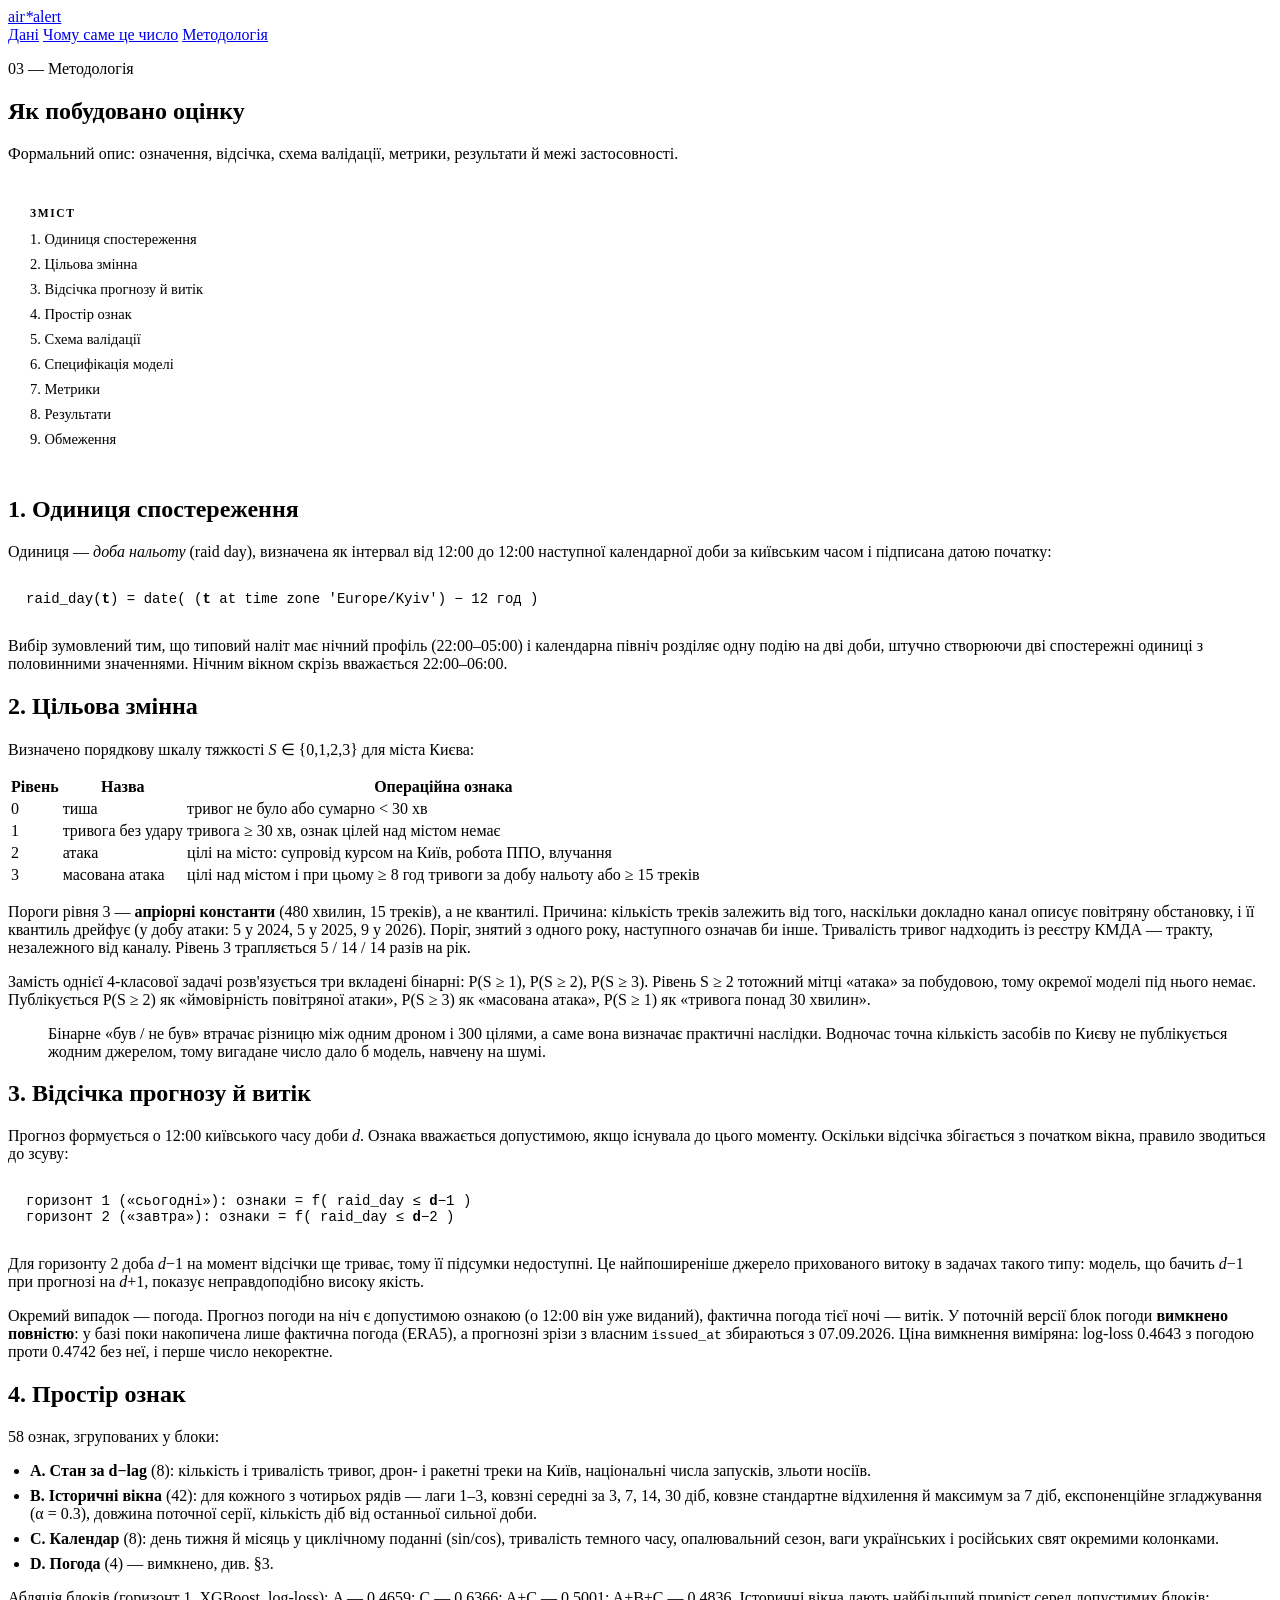
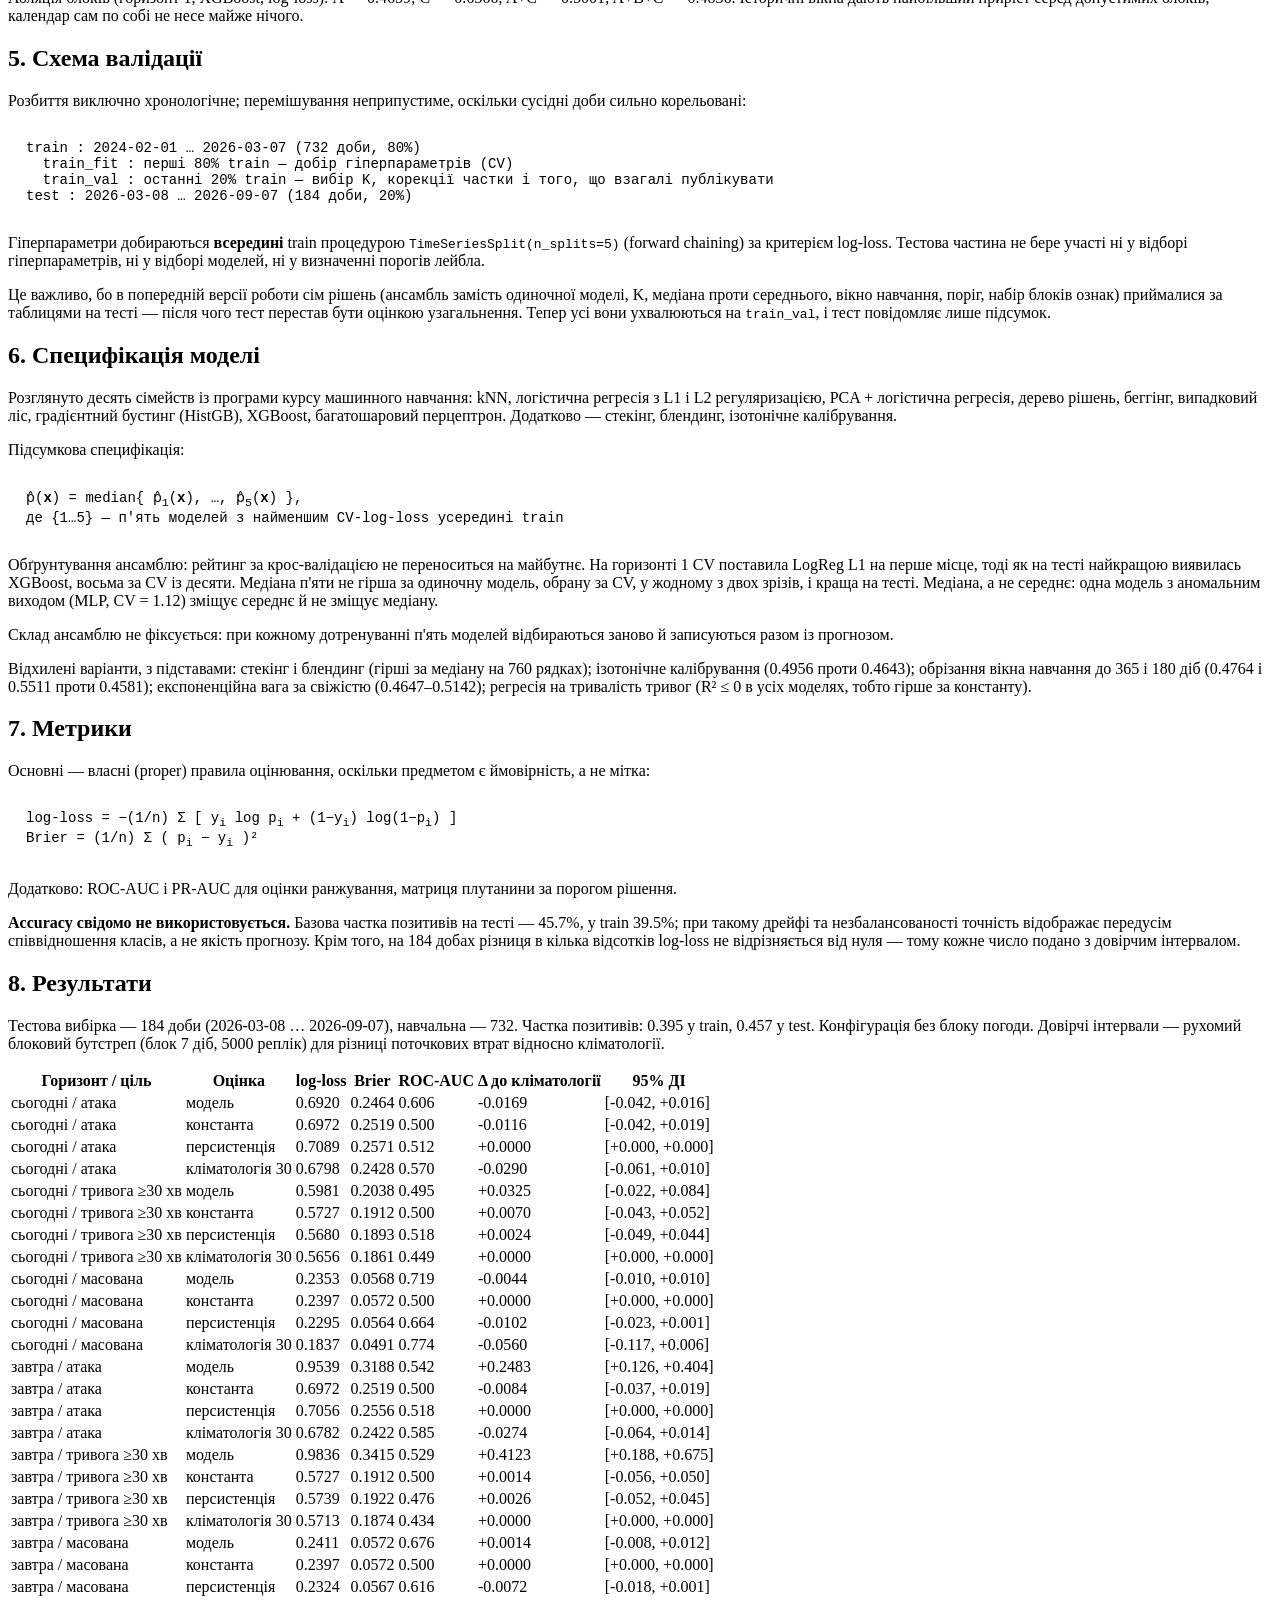
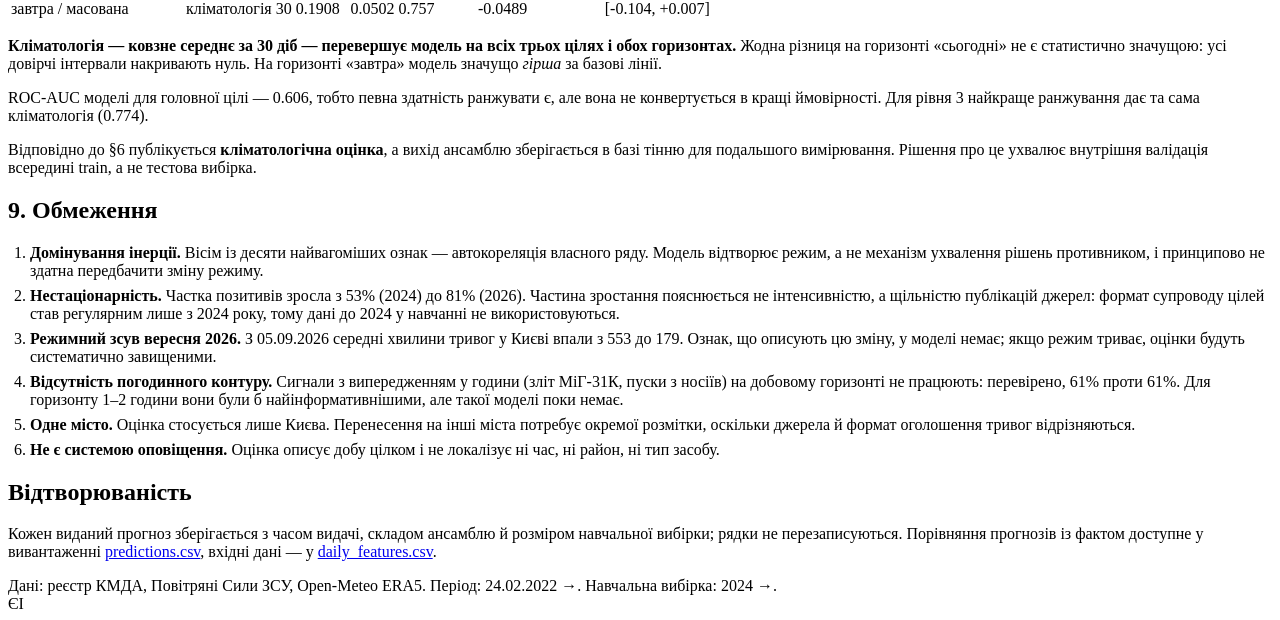
==== site/methodology.html @ 777283cc "Модель, публічний сайт і наскрізне виправлення даних Модель прогнозу повітряних атак на Київ, сайт a" ====
<!doctype html>
<html lang="uk">
<head>
<meta charset="utf-8">
<meta name="viewport" content="width=device-width,initial-scale=1,viewport-fit=cover">
<link rel="preconnect" href="https://fonts.googleapis.com">
<link rel="preconnect" href="https://fonts.gstatic.com" crossorigin>
<link href="https://fonts.googleapis.com/css2?family=Onest:wght@400;500;600;700;800&family=Unbounded:wght@700;800&display=swap" rel="stylesheet">
<link rel="stylesheet" href="/s.css">
<title>Методологія — airalert</title>
<meta name="description" content="Означення цільової змінної, відсічка й витік, схема крос-валідації, формули метрик, склад ансамблю, обмеження.">
<style>
.f{background:var(--card);border:1px solid var(--line);border-radius:12px;
  padding:14px 18px;margin:16px 0;font-family:ui-monospace,SFMono-Regular,Menlo,monospace;
  font-size:14px;overflow-x:auto}
.f b{color:var(--pink);font-weight:700}
ol,ul{padding-left:22px}
li{margin:7px 0}
.toc{background:var(--card);border:1px solid var(--line);border-radius:16px;
  padding:18px 22px;margin:26px 0}
.toc a{display:block;font-size:14.5px;padding:4px 0;text-decoration:none;color:var(--body)}
.toc a:hover{color:var(--pink)}
.toc b{font-size:11.5px;letter-spacing:.14em;text-transform:uppercase;color:var(--soft);
  display:block;margin-bottom:8px}
</style>
</head>
<body>
<header class="top"><div class="wrap">
  <a class="mark" href="/">air<i>*</i>alert</a>
  <nav><a href="/data.html">Дані</a>
       <a href="/why.html">Чому саме це число</a>
       <a href="/methodology.html" aria-current="page">Методологія</a></nav>
</div></header>

<main class="wrap narrow">
<section class="head">
  <p class="kicker">03 — Методологія</p>
  <h1>Як побудовано оцінку</h1>
  <p class="lead">Формальний опис: означення, відсічка, схема валідації, метрики,
  результати й межі застосовності.</p>
</section>

<div class="toc"><b>Зміст</b>
  <a href="#s1">1. Одиниця спостереження</a>
  <a href="#s2">2. Цільова змінна</a>
  <a href="#s3">3. Відсічка прогнозу й витік</a>
  <a href="#s4">4. Простір ознак</a>
  <a href="#s5">5. Схема валідації</a>
  <a href="#s6">6. Специфікація моделі</a>
  <a href="#s7">7. Метрики</a>
  <a href="#s8">8. Результати</a>
  <a href="#s9">9. Обмеження</a>
</div>

<h2 id="s1">1. Одиниця спостереження</h2>
<p>Одиниця — <i>доба нальоту</i> (raid day), визначена як інтервал від 12:00 до
12:00 наступної календарної доби за київським часом і підписана датою початку:</p>
<div class="f">raid_day(<b>t</b>) = date( (<b>t</b> at time zone 'Europe/Kyiv') − 12 год )</div>
<p>Вибір зумовлений тим, що типовий наліт має нічний профіль (22:00–05:00) і
календарна північ розділяє одну подію на дві доби, штучно створюючи дві
спостережні одиниці з половинними значеннями. Нічним вікном скрізь вважається
22:00–06:00.</p>

<h2 id="s2">2. Цільова змінна</h2>
<p>Визначено порядкову шкалу тяжкості <i>S</i> ∈ {0,1,2,3} для міста Києва:</p>
<div class="scroll"><table>
<thead><tr><th>Рівень</th><th>Назва</th><th>Операційна ознака</th></tr></thead>
<tbody>
<tr><td>0</td><td>тиша</td><td>тривог не було або сумарно &lt; 30 хв</td></tr>
<tr><td>1</td><td>тривога без удару</td><td>тривога ≥ 30 хв, ознак цілей над містом немає</td></tr>
<tr><td>2</td><td>атака</td><td>цілі на місто: супровід курсом на Київ, робота ППО, влучання</td></tr>
<tr><td>3</td><td>масована атака</td><td>цілі над містом і при цьому ≥ 8 год тривоги за добу нальоту або ≥ 15 треків</td></tr>
</tbody></table></div>
<p>Пороги рівня 3 — <b>апріорні константи</b> (480 хвилин, 15 треків), а не
квантилі. Причина: кількість треків залежить від того, наскільки докладно канал
описує повітряну обстановку, і її квантиль дрейфує (у добу атаки: 5 у 2024,
5 у 2025, 9 у 2026). Поріг, знятий з одного року, наступного означав би інше.
Тривалість тривог надходить із реєстру КМДА — тракту, незалежного від каналу.
Рівень 3 трапляється 5 / 14 / 14 разів на рік.</p>
<p>Замість однієї 4-класової задачі розв'язується три вкладені бінарні:
P(S ≥ 1), P(S ≥ 2), P(S ≥ 3). Рівень S ≥ 2 тотожний мітці «атака» за побудовою,
тому окремої моделі під нього немає. Публікується P(S ≥ 2) як «ймовірність повітряної
атаки», P(S ≥ 3) як «масована атака», P(S ≥ 1) як «тривога понад 30 хвилин».</p>
<blockquote>Бінарне «був / не був» втрачає різницю між одним дроном і 300 цілями,
а саме вона визначає практичні наслідки. Водночас точна кількість засобів по
Києву не публікується жодним джерелом, тому вигадане число дало б модель,
навчену на шумі.</blockquote>

<h2 id="s3">3. Відсічка прогнозу й витік</h2>
<p>Прогноз формується о 12:00 київського часу доби <i>d</i>. Ознака вважається
допустимою, якщо існувала до цього моменту. Оскільки відсічка збігається з
початком вікна, правило зводиться до зсуву:</p>
<div class="f">горизонт 1 («сьогодні»): ознаки = f( raid_day ≤ <b>d</b>−1 )<br>
горизонт 2 («завтра»):   ознаки = f( raid_day ≤ <b>d</b>−2 )</div>
<p>Для горизонту 2 доба <i>d</i>−1 на момент відсічки ще триває, тому її підсумки
недоступні. Це найпоширеніше джерело прихованого витоку в задачах такого типу:
модель, що бачить <i>d</i>−1 при прогнозі на <i>d</i>+1, показує неправдоподібно
високу якість.</p>
<p>Окремий випадок — погода. Прогноз погоди на ніч є допустимою ознакою (о 12:00
він уже виданий), фактична погода тієї ночі — витік. У поточній версії блок
погоди <b>вимкнено повністю</b>: у базі поки накопичена лише фактична погода
(ERA5), а прогнозні зрізи з власним <code>issued_at</code> збираються з
07.09.2026. Ціна вимкнення виміряна: log-loss 0.4643 з погодою проти 0.4742 без
неї, і перше число некоректне.</p>

<h2 id="s4">4. Простір ознак</h2>
<p>58 ознак, згрупованих у блоки:</p>
<ul>
<li><b>A. Стан за d−lag</b> (8): кількість і тривалість тривог, дрон- і ракетні
треки на Київ, національні числа запусків, зльоти носіїв.</li>
<li><b>B. Історичні вікна</b> (42): для кожного з чотирьох рядів — лаги 1–3,
ковзні середні за 3, 7, 14, 30 діб, ковзне стандартне відхилення й максимум за
7 діб, експоненційне згладжування (α = 0.3), довжина поточної серії, кількість
діб від останньої сильної доби.</li>
<li><b>C. Календар</b> (8): день тижня й місяць у циклічному поданні
(sin/cos), тривалість темного часу, опалювальний сезон, ваги українських і
російських свят окремими колонками.</li>
<li><b>D. Погода</b> (4) — вимкнено, див. §3.</li>
</ul>
<p>Абляція блоків (горизонт 1, XGBoost, log-loss): A — 0.4659; C — 0.6366;
A+C — 0.5001; A+B+C — 0.4836. Історичні вікна дають найбільший приріст серед
допустимих блоків; календар сам по собі не несе майже нічого.</p>

<h2 id="s5">5. Схема валідації</h2>
<p>Розбиття виключно хронологічне; перемішування неприпустиме, оскільки сусідні
доби сильно корельовані:</p>
<div class="f">train : 2024-02-01 … 2026-03-07  (732 доби, 80%)<br>
&nbsp; train_fit : перші 80% train — добір гіперпараметрів (CV)<br>
&nbsp; train_val : останні 20% train — вибір K, корекції частки і того,
що взагалі публікувати<br>
test  : 2026-03-08 … 2026-09-07  (184 доби, 20%)</div>
<p>Гіперпараметри добираються <b>всередині</b> train процедурою
<code>TimeSeriesSplit(n_splits=5)</code> (forward chaining) за критерієм log-loss.
Тестова частина не бере участі ні у відборі гіперпараметрів, ні у відборі
моделей, ні у визначенні порогів лейбла.</p>
<p>Це важливо, бо в попередній версії роботи сім рішень (ансамбль замість
одиночної моделі, K, медіана проти середнього, вікно навчання, поріг, набір
блоків ознак) приймалися за таблицями на тесті — після чого тест перестав бути
оцінкою узагальнення. Тепер усі вони ухвалюються на <code>train_val</code>,
і тест повідомляє лише підсумок.</p>

<h2 id="s6">6. Специфікація моделі</h2>
<p>Розглянуто десять сімейств із програми курсу машинного навчання: kNN,
логістична регресія з L1 і L2 регуляризацією, PCA + логістична регресія, дерево
рішень, беггінг, випадковий ліс, градієнтний бустинг (HistGB), XGBoost,
багатошаровий перцептрон. Додатково — стекінг, блендинг, ізотонічне калібрування.</p>
<p>Підсумкова специфікація:</p>
<div class="f">p̂(<b>x</b>) = median{ p̂<sub>1</sub>(<b>x</b>), …, p̂<sub>5</sub>(<b>x</b>) },<br>
де {1…5} — п'ять моделей з найменшим CV-log-loss усередині train</div>
<p>Обґрунтування ансамблю: рейтинг за крос-валідацією не переноситься на майбутнє.
На горизонті 1 CV поставила LogReg L1 на перше місце, тоді як на тесті найкращою
виявилась XGBoost, восьма за CV із десяти. Медіана п'яти не гірша за одиночну
модель, обрану за CV, у жодному з двох зрізів, і краща на тесті. Медіана, а не
середнє: одна модель з аномальним виходом (MLP, CV = 1.12) зміщує середнє й не
зміщує медіану.</p>
<p>Склад ансамблю не фіксується: при кожному дотренуванні п'ять моделей
відбираються заново й записуються разом із прогнозом.</p>
<p>Відхилені варіанти, з підставами: стекінг і блендинг (гірші за медіану на
760 рядках); ізотонічне калібрування (0.4956 проти 0.4643); обрізання вікна
навчання до 365 і 180 діб (0.4764 і 0.5511 проти 0.4581); експоненційна вага за
свіжістю (0.4647–0.5142); регресія на тривалість тривог (R² ≤ 0 в усіх моделях,
тобто гірше за константу).</p>

<h2 id="s7">7. Метрики</h2>
<p>Основні — власні (proper) правила оцінювання, оскільки предметом є ймовірність,
а не мітка:</p>
<div class="f">log-loss = −(1/n) Σ [ y<sub>i</sub> log p<sub>i</sub> + (1−y<sub>i</sub>) log(1−p<sub>i</sub>) ]<br>
Brier    = (1/n) Σ ( p<sub>i</sub> − y<sub>i</sub> )²</div>
<p>Додатково: ROC-AUC і PR-AUC для оцінки ранжування, матриця плутанини за
порогом рішення.</p>
<p><b>Accuracy свідомо не використовується.</b> Базова частка позитивів на тесті
— 45.7%, у train 39.5%; при такому дрейфі та незбалансованості точність
відображає передусім співвідношення класів, а не якість прогнозу. Крім того,
на 184 добах різниця в кілька відсотків log-loss не відрізняється від нуля —
тому кожне число подано з довірчим інтервалом.</p>

<h2 id="s8">8. Результати</h2>
<p>Тестова вибірка — 184 доби (2026-03-08 … 2026-09-07), навчальна — 732.
Частка позитивів: 0.395 у train, 0.457 у test. Конфігурація без блоку погоди.
Довірчі інтервали — рухомий блоковий бутстреп (блок 7 діб, 5000 реплік) для
різниці поточкових втрат відносно кліматології.</p>
<div class="scroll"><table>
<thead><tr><th>Горизонт / ціль</th><th>Оцінка</th><th class="num">log-loss</th>
<th class="num">Brier</th><th class="num">ROC-AUC</th>
<th class="num">Δ до кліматології</th><th class="num">95% ДІ</th></tr></thead>
<tbody>
<tr><td>сьогодні / атака</td><td>модель</td><td class=num>0.6920</td><td class=num>0.2464</td><td class=num>0.606</td><td class=num>-0.0169</td><td class=num>[-0.042, +0.016]</td></tr>
<tr><td>сьогодні / атака</td><td>константа</td><td class=num>0.6972</td><td class=num>0.2519</td><td class=num>0.500</td><td class=num>-0.0116</td><td class=num>[-0.042, +0.019]</td></tr>
<tr><td>сьогодні / атака</td><td>персистенція</td><td class=num>0.7089</td><td class=num>0.2571</td><td class=num>0.512</td><td class=num>+0.0000</td><td class=num>[+0.000, +0.000]</td></tr>
<tr class=win><td>сьогодні / атака</td><td>кліматологія 30</td><td class=num>0.6798</td><td class=num>0.2428</td><td class=num>0.570</td><td class=num>-0.0290</td><td class=num>[-0.061, +0.010]</td></tr>
<tr><td>сьогодні / тривога ≥30 хв</td><td>модель</td><td class=num>0.5981</td><td class=num>0.2038</td><td class=num>0.495</td><td class=num>+0.0325</td><td class=num>[-0.022, +0.084]</td></tr>
<tr><td>сьогодні / тривога ≥30 хв</td><td>константа</td><td class=num>0.5727</td><td class=num>0.1912</td><td class=num>0.500</td><td class=num>+0.0070</td><td class=num>[-0.043, +0.052]</td></tr>
<tr><td>сьогодні / тривога ≥30 хв</td><td>персистенція</td><td class=num>0.5680</td><td class=num>0.1893</td><td class=num>0.518</td><td class=num>+0.0024</td><td class=num>[-0.049, +0.044]</td></tr>
<tr class=win><td>сьогодні / тривога ≥30 хв</td><td>кліматологія 30</td><td class=num>0.5656</td><td class=num>0.1861</td><td class=num>0.449</td><td class=num>+0.0000</td><td class=num>[+0.000, +0.000]</td></tr>
<tr><td>сьогодні / масована</td><td>модель</td><td class=num>0.2353</td><td class=num>0.0568</td><td class=num>0.719</td><td class=num>-0.0044</td><td class=num>[-0.010, +0.010]</td></tr>
<tr><td>сьогодні / масована</td><td>константа</td><td class=num>0.2397</td><td class=num>0.0572</td><td class=num>0.500</td><td class=num>+0.0000</td><td class=num>[+0.000, +0.000]</td></tr>
<tr><td>сьогодні / масована</td><td>персистенція</td><td class=num>0.2295</td><td class=num>0.0564</td><td class=num>0.664</td><td class=num>-0.0102</td><td class=num>[-0.023, +0.001]</td></tr>
<tr class=win><td>сьогодні / масована</td><td>кліматологія 30</td><td class=num>0.1837</td><td class=num>0.0491</td><td class=num>0.774</td><td class=num>-0.0560</td><td class=num>[-0.117, +0.006]</td></tr>
<tr><td>завтра / атака</td><td>модель</td><td class=num>0.9539</td><td class=num>0.3188</td><td class=num>0.542</td><td class=num>+0.2483</td><td class=num>[+0.126, +0.404]</td></tr>
<tr><td>завтра / атака</td><td>константа</td><td class=num>0.6972</td><td class=num>0.2519</td><td class=num>0.500</td><td class=num>-0.0084</td><td class=num>[-0.037, +0.019]</td></tr>
<tr><td>завтра / атака</td><td>персистенція</td><td class=num>0.7056</td><td class=num>0.2556</td><td class=num>0.518</td><td class=num>+0.0000</td><td class=num>[+0.000, +0.000]</td></tr>
<tr class=win><td>завтра / атака</td><td>кліматологія 30</td><td class=num>0.6782</td><td class=num>0.2422</td><td class=num>0.585</td><td class=num>-0.0274</td><td class=num>[-0.064, +0.014]</td></tr>
<tr><td>завтра / тривога ≥30 хв</td><td>модель</td><td class=num>0.9836</td><td class=num>0.3415</td><td class=num>0.529</td><td class=num>+0.4123</td><td class=num>[+0.188, +0.675]</td></tr>
<tr><td>завтра / тривога ≥30 хв</td><td>константа</td><td class=num>0.5727</td><td class=num>0.1912</td><td class=num>0.500</td><td class=num>+0.0014</td><td class=num>[-0.056, +0.050]</td></tr>
<tr><td>завтра / тривога ≥30 хв</td><td>персистенція</td><td class=num>0.5739</td><td class=num>0.1922</td><td class=num>0.476</td><td class=num>+0.0026</td><td class=num>[-0.052, +0.045]</td></tr>
<tr class=win><td>завтра / тривога ≥30 хв</td><td>кліматологія 30</td><td class=num>0.5713</td><td class=num>0.1874</td><td class=num>0.434</td><td class=num>+0.0000</td><td class=num>[+0.000, +0.000]</td></tr>
<tr><td>завтра / масована</td><td>модель</td><td class=num>0.2411</td><td class=num>0.0572</td><td class=num>0.676</td><td class=num>+0.0014</td><td class=num>[-0.008, +0.012]</td></tr>
<tr><td>завтра / масована</td><td>константа</td><td class=num>0.2397</td><td class=num>0.0572</td><td class=num>0.500</td><td class=num>+0.0000</td><td class=num>[+0.000, +0.000]</td></tr>
<tr><td>завтра / масована</td><td>персистенція</td><td class=num>0.2324</td><td class=num>0.0567</td><td class=num>0.616</td><td class=num>-0.0072</td><td class=num>[-0.018, +0.001]</td></tr>
<tr class=win><td>завтра / масована</td><td>кліматологія 30</td><td class=num>0.1908</td><td class=num>0.0502</td><td class=num>0.757</td><td class=num>-0.0489</td><td class=num>[-0.104, +0.007]</td></tr>
</tbody></table></div>
<p><b>Кліматологія — ковзне середнє за 30 діб — перевершує модель на всіх трьох
цілях і обох горизонтах.</b> Жодна різниця на горизонті «сьогодні» не є
статистично значущою: усі довірчі інтервали накривають нуль. На горизонті
«завтра» модель значущо <i>гірша</i> за базові лінії.</p>
<p>ROC-AUC моделі для головної цілі — 0.606, тобто певна здатність ранжувати є,
але вона не конвертується в кращі ймовірності. Для рівня 3 найкраще ранжування
дає та сама кліматологія (0.774).</p>
<p>Відповідно до §6 публікується <b>кліматологічна оцінка</b>, а вихід ансамблю
зберігається в базі тінню для подальшого вимірювання. Рішення про це ухвалює
внутрішня валідація всередині train, а не тестова вибірка.</p>

<h2 id="s9">9. Обмеження</h2>
<ol>
<li><b>Домінування інерції.</b> Вісім із десяти найвагоміших ознак — автокореляція
власного ряду. Модель відтворює режим, а не механізм ухвалення рішень
противником, і принципово не здатна передбачити зміну режиму.</li>
<li><b>Нестаціонарність.</b> Частка позитивів зросла з 53% (2024) до 81% (2026).
Частина зростання пояснюється не інтенсивністю, а щільністю публікацій джерел:
формат супроводу цілей став регулярним лише з 2024 року, тому дані до 2024
у навчанні не використовуються.</li>
<li><b>Режимний зсув вересня 2026.</b> З 05.09.2026 середні хвилини тривог у Києві
впали з 553 до 179. Ознак, що описують цю зміну, у моделі немає; якщо режим
триває, оцінки будуть систематично завищеними.</li>
<li><b>Відсутність погодинного контуру.</b> Сигнали з випередженням у години
(зліт МіГ-31К, пуски з носіїв) на добовому горизонті не працюють: перевірено,
61% проти 61%. Для горизонту 1–2 години вони були б найінформативнішими,
але такої моделі поки немає.</li>
<li><b>Одне місто.</b> Оцінка стосується лише Києва. Перенесення на інші міста
потребує окремої розмітки, оскільки джерела й формат оголошення тривог
відрізняються.</li>
<li><b>Не є системою оповіщення.</b> Оцінка описує добу цілком і не локалізує ні
час, ні район, ні тип засобу.</li>
</ol>

<h2>Відтворюваність</h2>
<p>Кожен виданий прогноз зберігається з часом видачі, складом ансамблю й розміром
навчальної вибірки; рядки не перезаписуються. Порівняння прогнозів із фактом
доступне у вивантаженні <a href="/dl/predictions.csv">predictions.csv</a>, вхідні
дані — у <a href="/dl/daily_features.csv">daily_features.csv</a>.</p>

<div class="foot">
  <div class="note">Дані: реєстр КМДА, Повітряні Сили ЗСУ, Open-Meteo ERA5.
  Період: 24.02.2022 →. Навчальна вибірка: 2024 →.</div>
  <div class="badge">ЄІ</div>
</div>
</main>
</body></html>
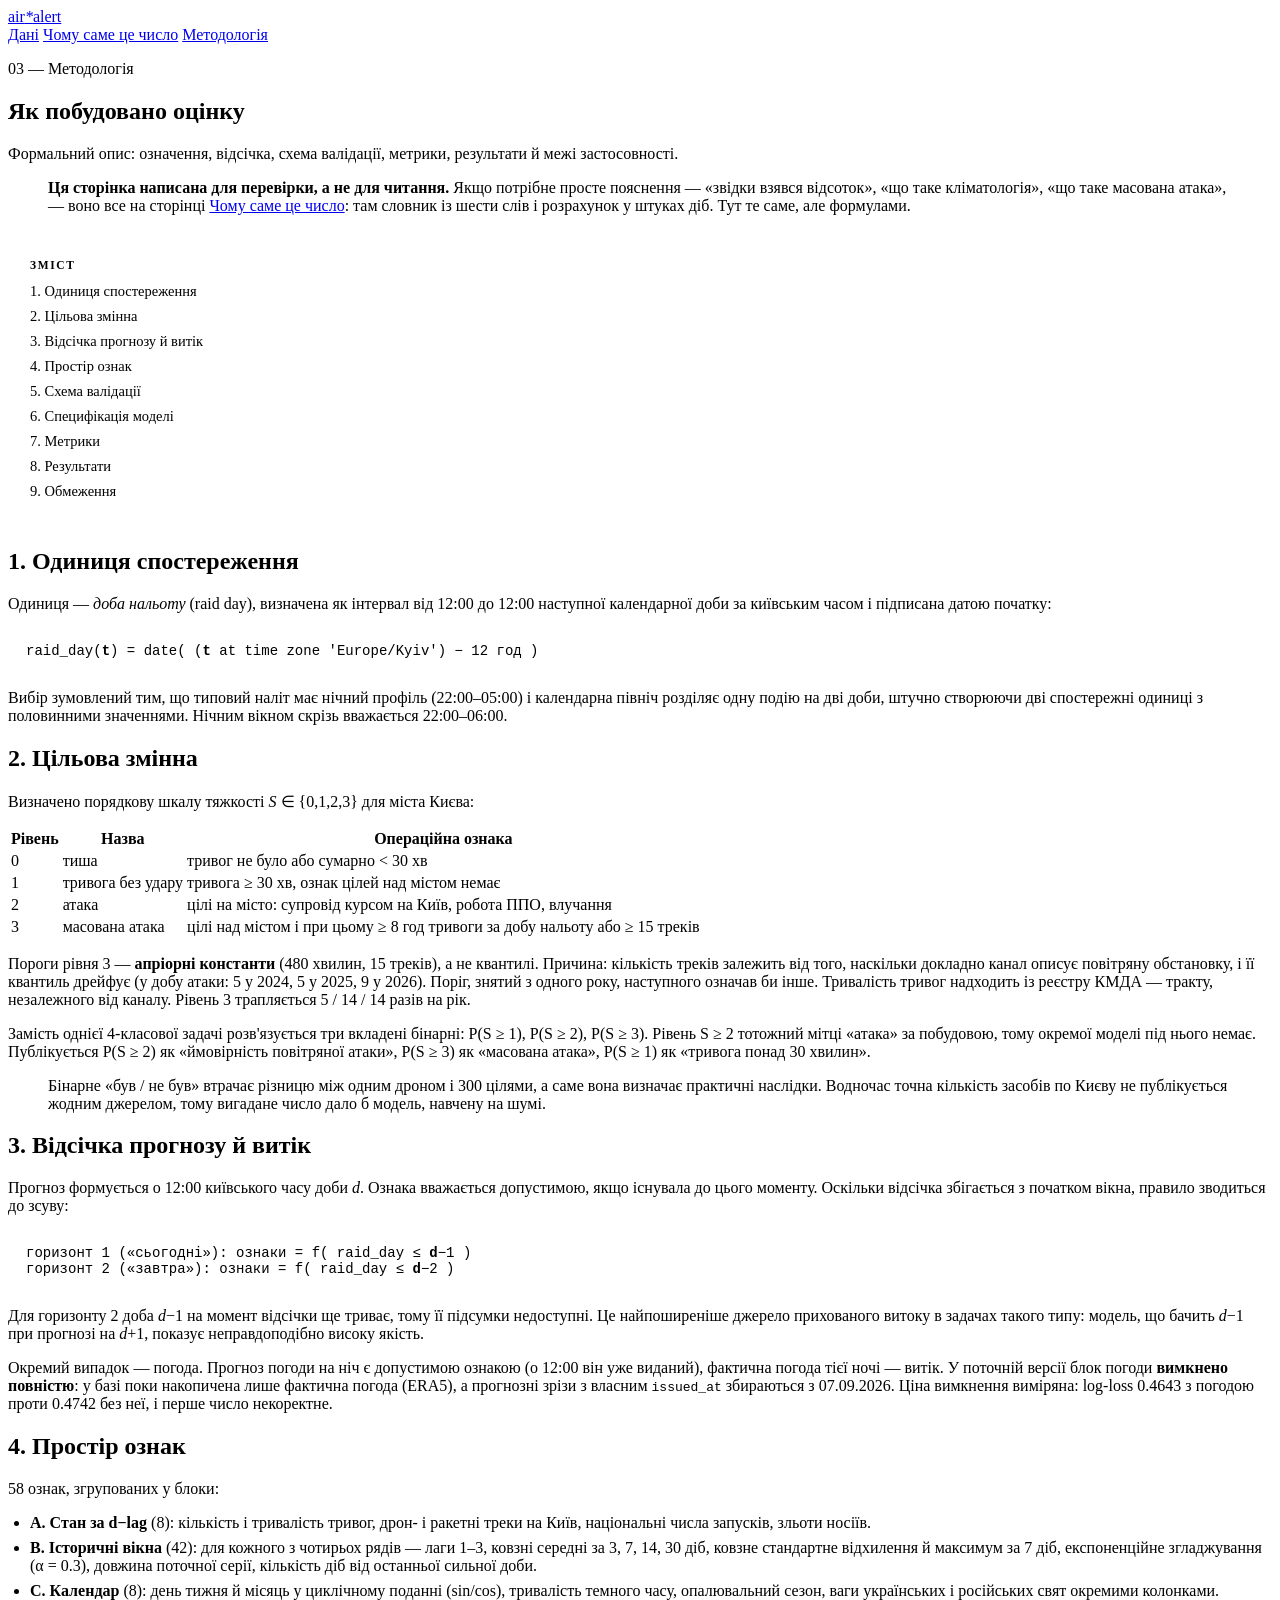
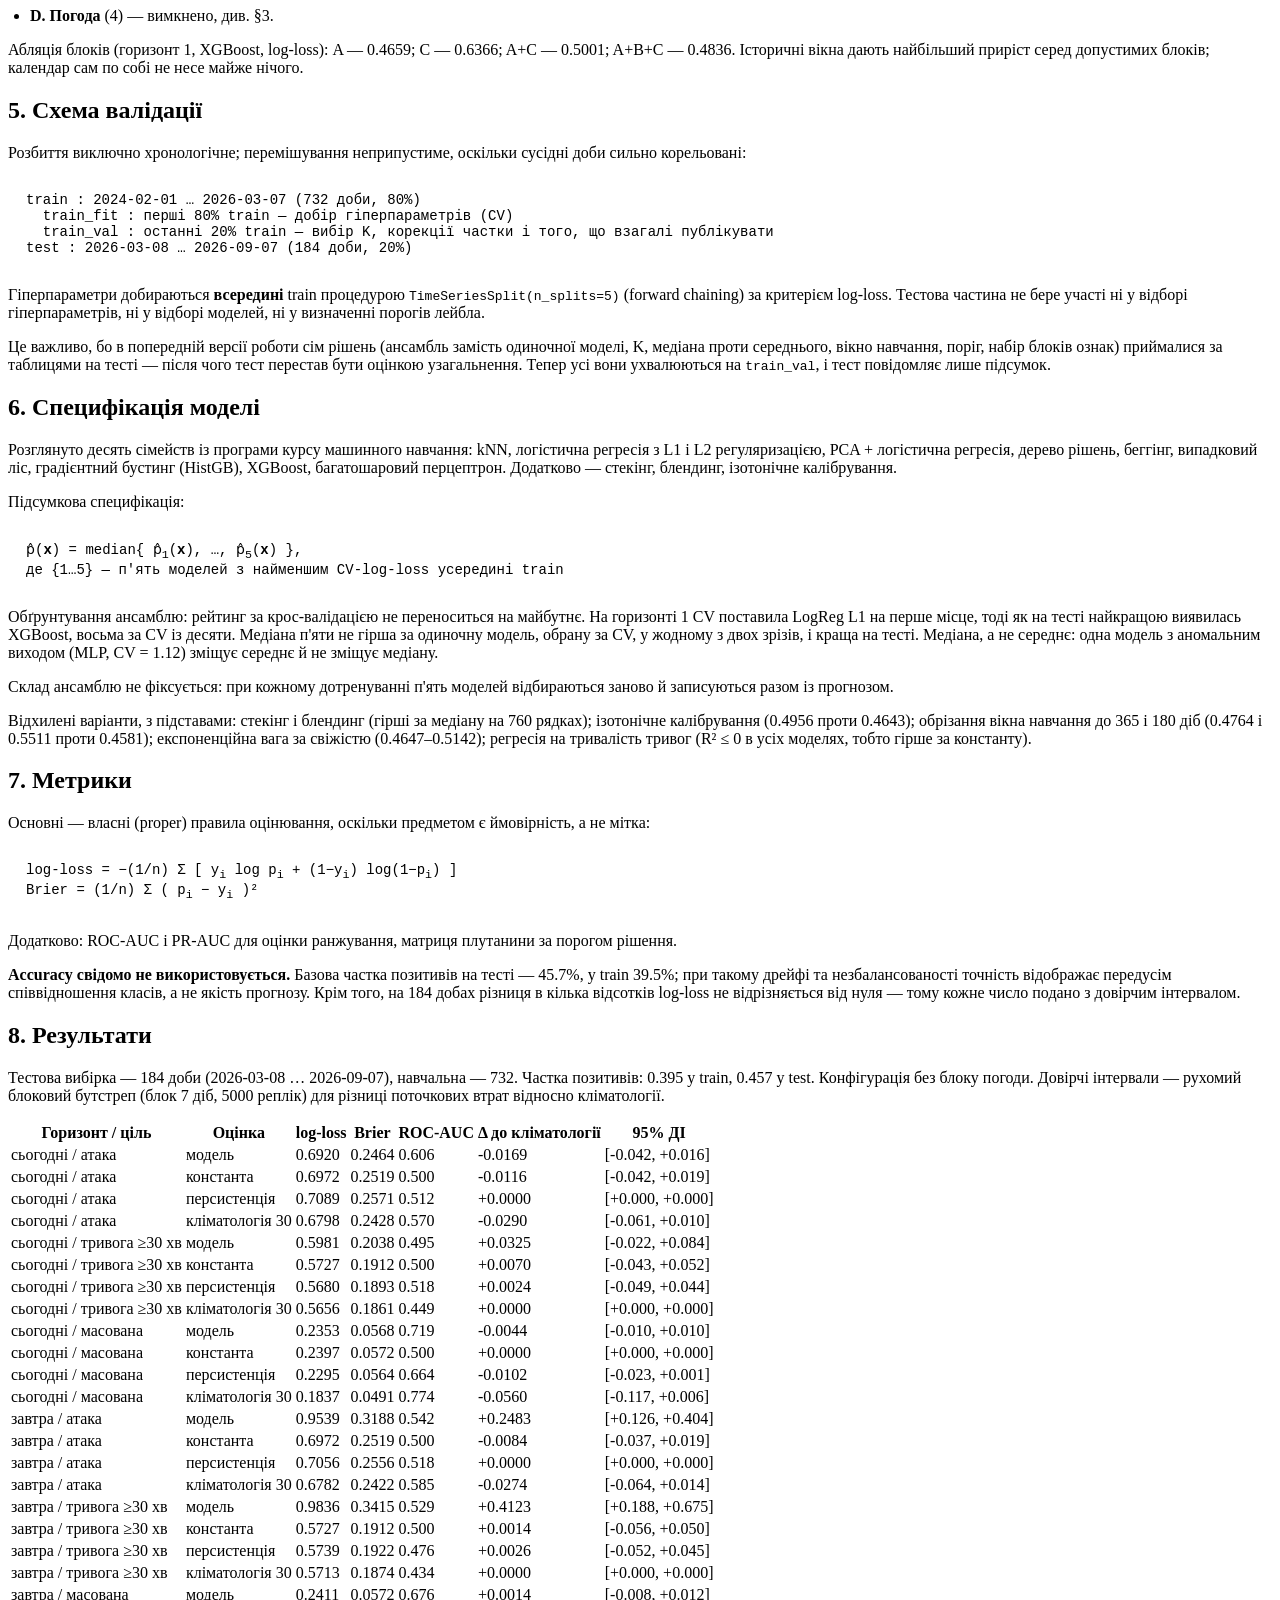
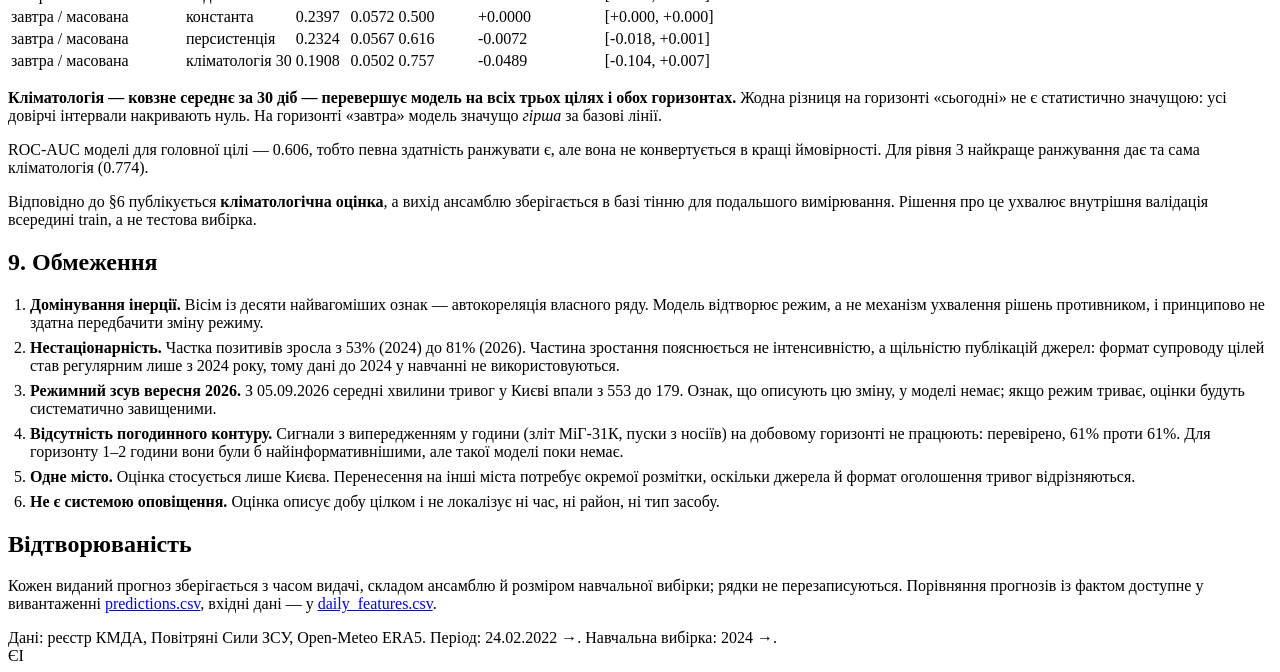
==== commit 043776fe: "Сайт: пояснити кожне число замість того, щоб його показати Головна претензія була не до дизайну, а д" ====
--- a/site/methodology.html
+++ b/site/methodology.html
@@ -39,6 +39,12 @@
   <p class="lead">Формальний опис: означення, відсічка, схема валідації, метрики,
   результати й межі застосовності.</p>
 </section>
+
+<blockquote><b>Ця сторінка написана для перевірки, а не для читання.</b> Якщо
+потрібне просте пояснення — «звідки взявся відсоток», «що таке кліматологія»,
+«що таке масована атака», — воно все на сторінці
+<a href="/why.html">Чому саме це число</a>: там словник із шести слів і
+розрахунок у штуках діб. Тут те саме, але формулами.</blockquote>
 
 <div class="toc"><b>Зміст</b>
   <a href="#s1">1. Одиниця спостереження</a>
